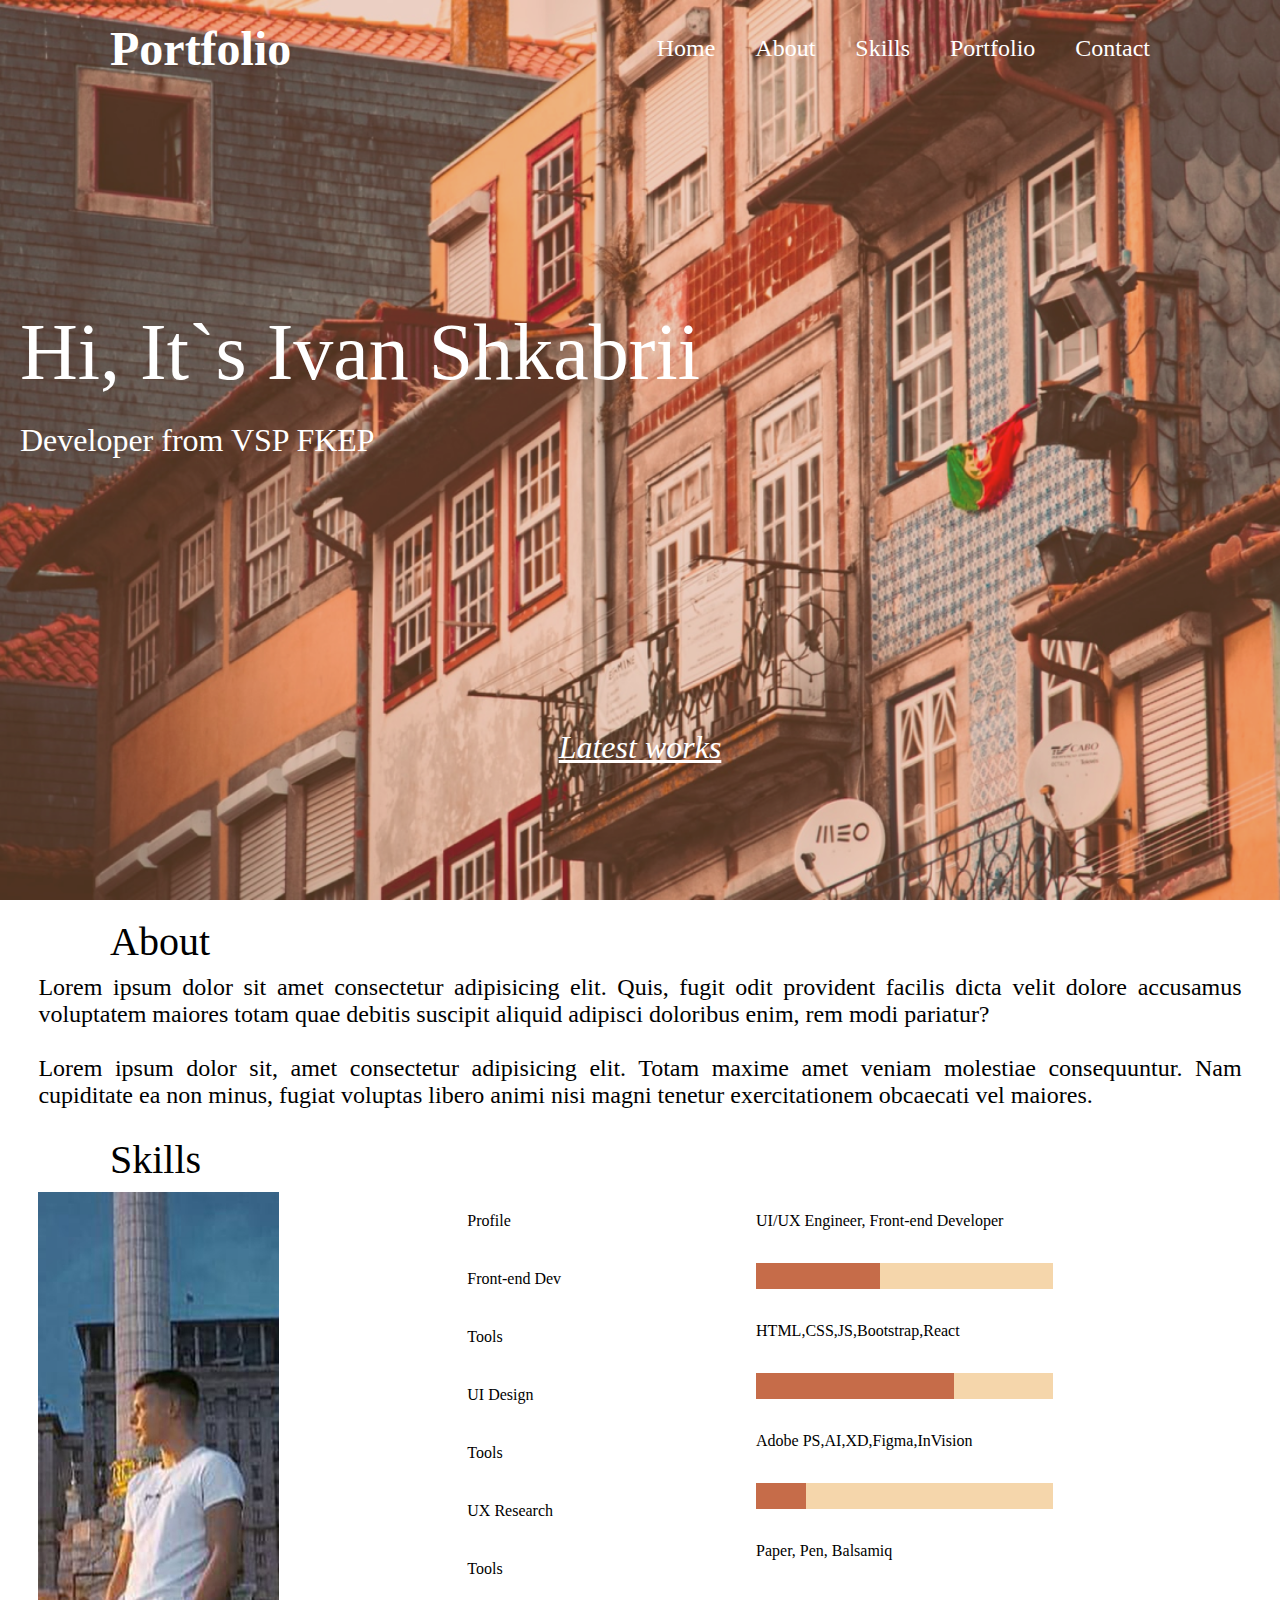
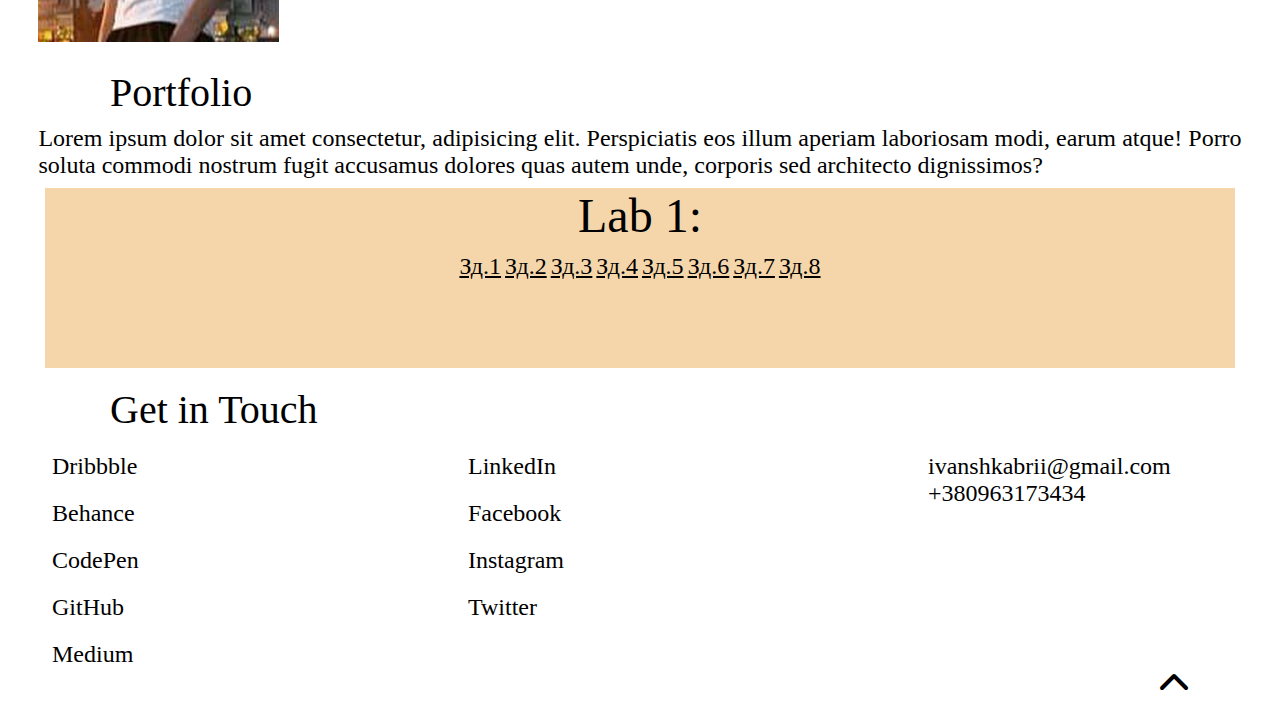
==== PR1/index.html @ 134fcc11 "Add files via upload" ====
<!DOCTYPE html>
<html lang="en">
<head>
	<meta charset="UTF-8">
	<meta name="viewport" content="width=device-width, initial-scale=1.0">
	<title>Document</title>
	<link rel="stylesheet" href="https://cdnjs.cloudflare.com/ajax/libs/font-awesome/6.4.2/css/all.min.css">
	<link rel="stylesheet" href="styles/style.css">
</head>
<body>
	<div class="header-block">
		<div class="overlay"></div>
		<header>
			<div class="content-wrap d-flex" id="topPoint">
				<div class="logo">
					Portfolio
				</div>
				<nav class='main-menu'>
					<div id='iconWrap' class="icons">
						<i id='iconOpen' class="fa-solid fa-bars"></i>
						<i id='iconClose' class="fa-solid fa-xmark hide"></i>
					</div>
					<ul id='mainMenu' class='menu-list hide-menu'>
						<li>
							<a href="#" id="homeButton">
								Home
							</a>
						</li>
						<li>
							<a href="#" id="aboutButton">
								About
							</a>
						</li>
						<li>
							<a href="#" id="skillsButton">
								Skills
							</a>
						</li>
						<li>
							<a href="#" id="portfolioButton">
								Portfolio
							</a>
						</li>
						<li>
							<a href="#" id="get-inButton">
								Contact
							</a>
						</li>
					</ul>
				</nav>	
			</div>
		</header>
		<div class="text-box">
			<div class="main-text">Hi, It`s Ivan Shkabrii</div>
			<div class="second-text">Developer from VSP FKEP</div>
			<div class="latest"><a href="#" id="latestButton">Latest works</a></div>
		</div>
	</div>
	<p class="title-text" id="aboutPoint">About</p>
	<p class="default-text">
		Lorem ipsum dolor sit amet consectetur adipisicing elit. Quis, fugit odit provident facilis dicta velit dolore accusamus voluptatem maiores totam quae debitis suscipit aliquid adipisci doloribus enim, rem modi pariatur?
<br>
<br>
	Lorem ipsum dolor sit, amet consectetur adipisicing elit. Totam maxime amet veniam molestiae consequuntur. Nam cupiditate ea non minus, fugiat voluptas libero animi nisi magni tenetur exercitationem obcaecati vel maiores.
	</p>
	<p class="title-text" id="skillsPoint">Skills</p>
	<div class="self-content"><div class="self-image"></div>
	<div class="list-bars-container">
	<ul class="skills-list">
		<li>
			<p>Profile</p>	
		</li>
		<li>
			<p>Front-end Dev</p>
		</li>
		<li> 
			<p>Tools</p>
		</li>
		<li>
			<p>UI Design</p>
		</li>
		<li>
			<p>Tools</p>
		</li>
		<li>
			<p>UX Research</p>
		</li>
		<li>
			<p>Tools</p>
		</li>
	</ul>
	<ul class="bars-tools">
		<li><p> UI/UX Engineer, Front-end Developer</p></li>
		<li class="progress-bar"><div class="progress"></div></li>
		<li><p>HTML,CSS,JS,Bootstrap,React</p></li>
		<li class="progress-bar"><div class="progressFirst"></div></li>
		<li><p>Adobe PS,AI,XD,Figma,InVision</p></li>
		<li class="progress-bar"><div class="progressSecond"></div></li>
		<li><p>Paper, Pen, Balsamiq</p></li>
	</ul>
</div>
</div>
<p class="title-text" id="portfolioPoint">Portfolio</p>
<p class="default-text"> Lorem ipsum dolor sit amet consectetur, adipisicing elit. Perspiciatis eos illum aperiam laboriosam modi, earum atque! Porro soluta commodi nostrum fugit accusamus dolores quas autem unde, corporis sed architecto dignissimos?	
	</p>
<div class="portfolio">
	<p>Lab 1:</p>
	<div class="tasks">
	<a href="https://yuriyivaniuk.github.io/ЛР1(нова)/1/index1.html">Зд.1</a>
	<a href="https://yuriyivaniuk.github.io/ЛР1(нова)/2/index.html">Зд.2</a>
	<a href="https://yuriyivaniuk.github.io/ЛР1(нова)/3/index.html">Зд.3</a>
	<a href="https://yuriyivaniuk.github.io/ЛР1(нова)/4/index1.html">Зд.4</a>
	<a href="https://yuriyivaniuk.github.io/ЛР1(нова)/5/index.html">Зд.5</a>
	<a href="https://yuriyivaniuk.github.io/ЛР1(нова)/6/index.html">Зд.6</a>
	<a href="https://yuriyivaniuk.github.io/ЛР1(нова)/7/index.html">Зд.7</a>
	<a href="https://yuriyivaniuk.github.io/ЛР1(нова)/8/index.html">Зд.8</a>
</div>
</div>
<p class="title-text" id="get-inPoint">Get in Touch</p>
<footer>
<div class="Sources">
	<div class="top-blocks">
	<ul>
		<li><a href="#">Dribbble</a></li>
		<li><a href="#">Behance</a></li>
		<li><a href="#">CodePen</a></li>
		<li><a href="#">GitHub</a></li>
		<li><a href="#">Medium</a></li>
		</ul>
		<ul>
		<li><a href="#">LinkedIn</a></li>
		<li><a href="#">Facebook</a></li>
		<li><a href="#">Instagram</a></li>
		<li><a href="#">Twitter</a></li>
	</ul>
</div>
	<div class="contact-box">
		<p>ivanshkabrii@gmail.com</p>
		<p>+380963173434</p>
		</div>
</div>
<div class="bottom-footer">
<i class="fa-solid fa-chevron-up" id="topButton"></i></a>
</div>
</footer>
<script src='script/script.js'></script>
</body>
</html>
---- PR1/styles/style.css ----
* {
	margin: 0;
	padding: 0;
	box-sizing: border-box;
	font-family: "Libre Franklin";
}
a{
	color:#fff;
	text-align: center;
}
img {
	display: block;
	width: 100%;
}

ul, ol {
	list-style-type: none;
}
.header-block {
	height: 100vh;
	position: relative;
	background: url('../images/main-bg.png');
	background-repeat: no-repeat;
	background-size: cover;
	background-position: center;
}

.header-block header {
	position: relative;
	z-index: 10;
}

.overlay {
	position: absolute;
	top: 0;
	left: 0;
	width: 100%;
	height: 100%;
	background: rgba(198, 108, 73, 0.30);
}

header .content-wrap .logo {
	order: 2;
}

.icons {
	color: #fff;
}

.logo {
	font-size: 2.5rem;
	color: #fff;
	width: 100%;
	text-align: center;
	font-weight: bold;

}
.menu-list li:not(:last-child) {
	margin-bottom: 20px;
}

.menu-list a {
	font-size: 2rem;
	color: white;
	text-decoration: none;
}


/*Global styles*/
.content-wrap {
	padding: 15px 20px 0px 20px;
	max-width: 1100px;
	margin: 0 auto;
	align-items: center;
}

.d-flex {
	display: flex;
}

.hide {
	display: none;
}

.hide-menu {
	position: absolute;
	left: -9999px;
}
.text-box{
	text-align: center;
	font-size: 2rem;
	color:#fff;
	display: inline;
	position: relative;
}
.main-text{
	padding-top:20vh;
	width: 100%;
	font-size: 2.5rem;
	text-align: center;
}
.second-text{
	padding-top: 1.5rem;
	font-size: 1.2rem;
	color: white;
}
.latest{
	font-size: 2rem;
	padding-top: 50vh;
	width: 100%;
	text-align: center;	
	font-style: italic;
	color:black;
}
.latestButton{
	padding-top: 20vh;
	position: relative;
}
.title-text{
	padding-top:2vh;
	font-size: 2.5rem;
	text-align: center;
	width: 100%;
	margin: 0 auto;
}
.colored{
	background-color: #fffaf2;
}
.default-text{
	padding: 1vh 3vw;
	font-size: 1.5rem;
	text-align: justify;
}
.self-content{
	width: 100%;
}
.self-image{
	margin: 0 auto;	
	width: 60vw;
	height: 60vh;
	background: url('../images/self-image.jpg');
	background-repeat: no-repeat;
	background-size: cover;
	background-position: center;
}

.list-bars-container{
	width: 60%;
	justify-content: center;
	margin: 0px 20%;
	display: flex;
}
.skills-list li p{
	font-size: 1rem;
	padding: 20px 20px 20px 0px;
}
.bars-tools li p{
	padding: 20px 0px;
}
.progress-bar{
	padding: 0px 0px;
	margin: 13px 0px;
	width: 100%;
	background-color: #f5d6ab;
}
.progress{
	padding: 13px 0px;
	background-color: #c66c49;
	height: 100%;
	width: 15%;
}
.progressFirst{
	padding: 13px 0px;
	background-color: #c66c49;
	height: 100%;
	width: 25%;
}
.progressSecond{
	padding: 13px 0px;
	background-color: #c66c49;
	height: 100%;
	width: 45%;
}
.portfolio{
	background-color:  #f5d6ab;
	margin: 0 auto;
	width: 93vw;
	height: 20vh;
	align-items: center;
	position: relative;
	display:flex;
	flex-direction: column;	
}
.portfolio p{
	text-align: center;
	font-size: 3rem;
	width: 100%;
	margin-bottom: 10px;
}
.portfolio a{
	color:black;
	font-size: 1.5rem;
	width: 80%;
	text-align: center;
}
.Sources{
	display: flex;
	flex-direction: column;
	justify-content: space-around;
	height: 50%;
	width: 100%;
	color:#000;
	z-index: 10;
}
.top-blocks{
	display:flex;
}
.Sources ul{
	width: 70%;
	margin-right: 2%;
}
.Sources li{
	margin:5vh 0px;
	margin-left: 5vw;
}
.Sources li a{
	text-decoration: none;
	margin-bottom: 20px;
	color:#000;
}
.fa-chevron-up{
	width: 100%;
	text-align: right;
}
.bottom-footer{
	display: flex;
	justify-content: space-between;
	width: 90%;
	margin: 0 auto;
	margin-bottom: 1.5rem;
	max-width: 1100px;
}
.contact-box{
	width: 90%;
	margin-left: 5vw;
	font-size: 16px;
	display: flex;
	flex-direction: column;
}
.contact-box a{
	text-align: left;
	text-decoration: none;
}
.bottom-footer a{
	color:#000;
	text-align: right;
	margin-left: 90%;
}
@media screen and (min-width: 800px) {
	header .content-wrap .logo {
		order: 0;
	}
	.icons {
		display: none;
	}
	.hide-menu {
		position: static;
	}
	.menu-list {
		background: transparent;
	}
	ul , ol	{
		display: flex;
	}
	li{
		padding:20px 20px 0px 20px;
	}
	.main-menu{
		text-align: right;
	}
	.main-menu a {
		font-size: 1.5rem;
		color: white;
	}
	.menu-list li:not(:last-child) {
		margin-bottom: 20px;
	}
	.logo{
		font-size: 3rem;
		width: 50%;
		text-align: left;
	}
	.main-text{
		text-align: left;
		width: 90%;
		max-width: 1100px;
		padding-top: 25vh;
		padding-left:20px;
		font-size:5rem;
	}
	.second-text{
		width: 90%;
		max-width: 1100px;
		padding-left:20px;
		font-size:2rem;
		text-align: left;
	}
	.latest{
		font-size: 2rem;
		padding-top: 30vh;
		text-align: bottom;
	}
	.title-text{
		width: 90%;
		max-width: 1100px;
		text-align: left;
		padding-left: 20px;
	}
	.self-content{
		width: 100%;
		display: flex;
		padding: 1vh 3vw;
	}
	.self-image{
		margin: 0	0	0	0;
		width: 25%;
		height: 50vh;
		background: url('../images/self-image1.jpg');
		background-repeat: no-repeat;
		background-size: cover;
		background-position: center;
	}
	.list-bars-container{
		margin: 0 0 ;
		width: 100%;
		flex-direction: row;
	}
	.skills-list{
		width: 30%;
	}
	.list-bars-container ul{
		display: inline;
	}
	.skills-list li{
		padding: 0px 0px;
	}
	.skills-list li p{
		font-size: 1rem;
		padding: 20px 20px 20px 0px;
	}
	.bars-tools li{
		padding: 0px 50px 0px 0px;
	}
	.bars-tools li p{
		padding: 20px 0px;
	}
	.progress-bar{
		margin: 143x 0px;
		width: 100%;
		background-color: #f5d6ab;
	}
	.progress{
		padding: 13px 0px;
		background-color: #c66c49;
		height: 100%;
		width: 50%;
	}
	.progressFirst{
		padding: 13px 0px;
		background-color: #c66c49;
		height: 100%;
		width: 80%;
	}
	.progressSecond{
		padding: 13px 0px;
		background-color: #c66c49;
		height: 100%;
		width: 20%;
	}
	.Sources{
		display: flex;
		width: 100%;
		justify-content: center;
		flex-direction: row;
	}
	.top-blocks{
		width: 65%;
	}
	.contact-box{
		width: 25%;
		margin-top: 20px;
		font-size: 1.5rem;
	}
	.Sources ul{
		width: 50%;
		text-align: left;
		display: inline;
	}
	.Sources li{
		display: list-item;
		margin: 0;
		font-size: 1.5rem;
	}
	.bottom-footer{
		width: 95%;
	}
	.bottom-footer i{
		color:#000;
		font-size: 2rem;
		width: 100%;
		max-width: 1100px;
		justify-content: space-around;
	}
}
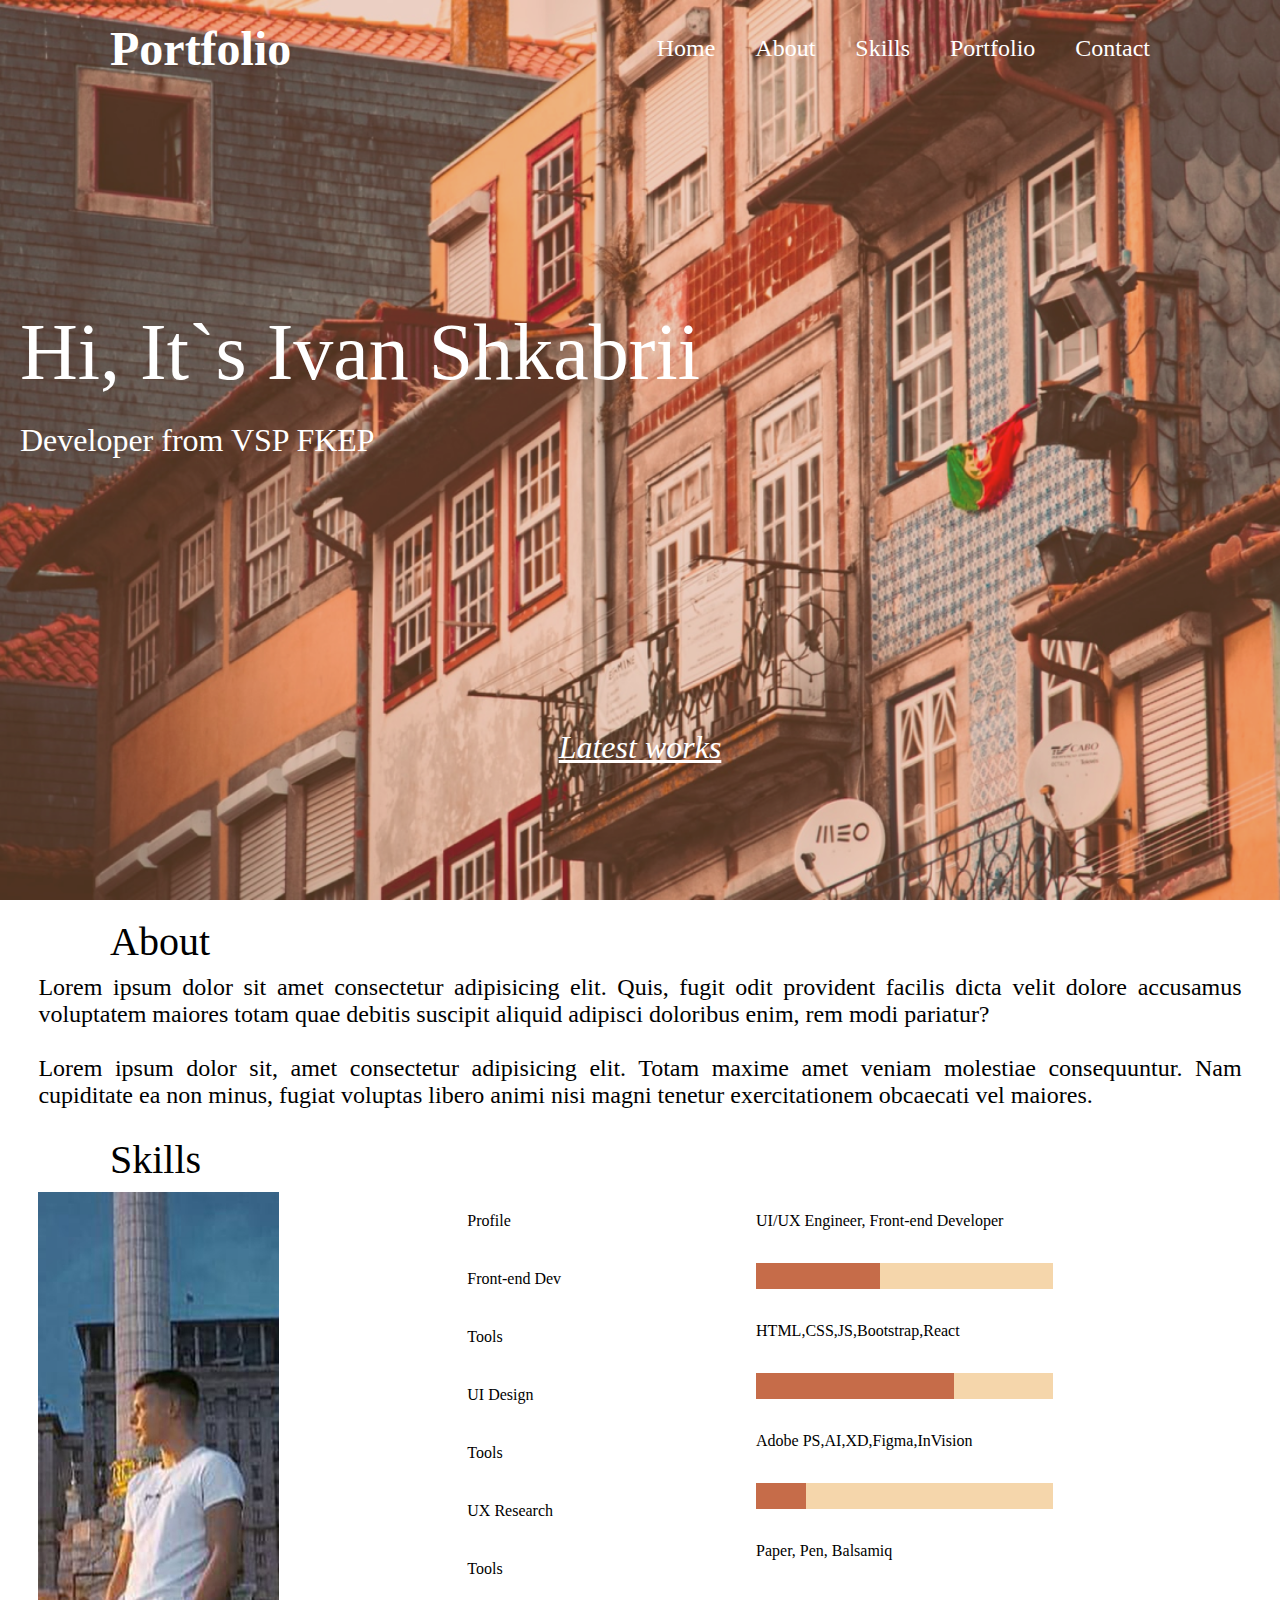
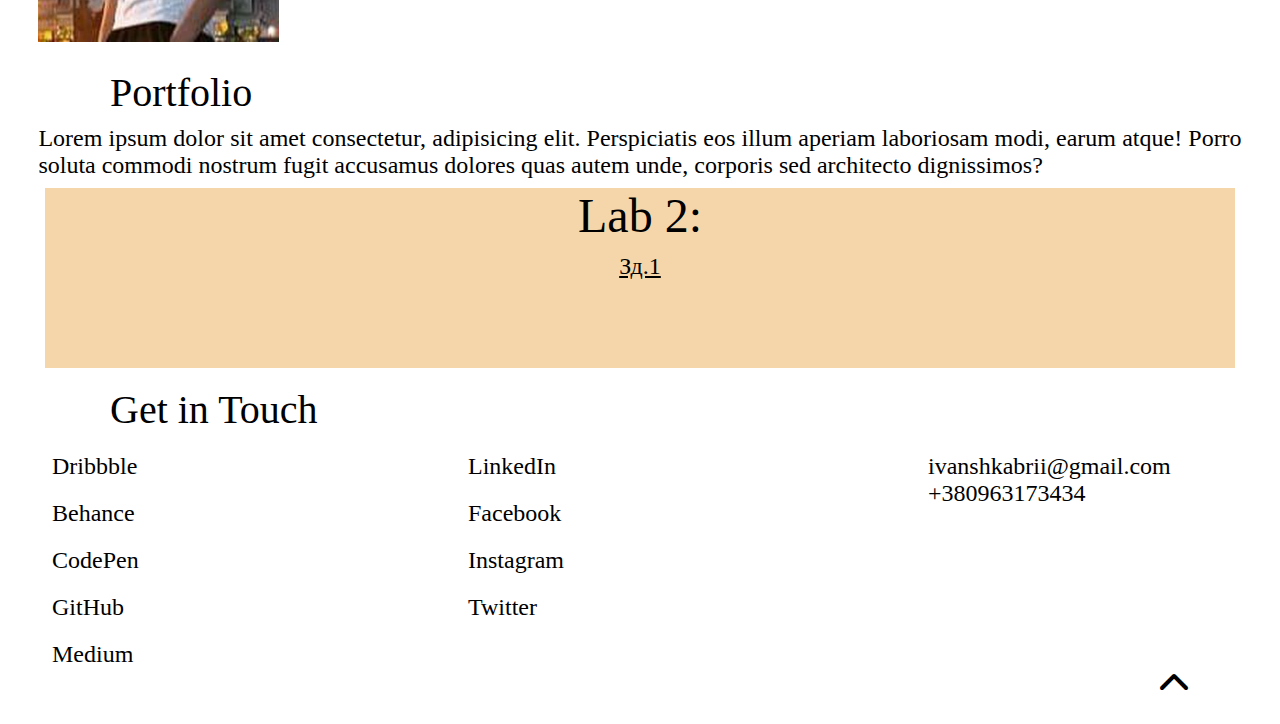
==== commit 924050d8: "Add files via upload" ====
--- a/PR1/index.html
+++ b/PR1/index.html
@@ -104,16 +104,10 @@
 <p class="default-text"> Lorem ipsum dolor sit amet consectetur, adipisicing elit. Perspiciatis eos illum aperiam laboriosam modi, earum atque! Porro soluta commodi nostrum fugit accusamus dolores quas autem unde, corporis sed architecto dignissimos?	
 	</p>
 <div class="portfolio">
-	<p>Lab 1:</p>
+	<p>Lab 2:</p>
 	<div class="tasks">
-	<a href="https://yuriyivaniuk.github.io/ЛР1(нова)/1/index1.html">Зд.1</a>
-	<a href="https://yuriyivaniuk.github.io/ЛР1(нова)/2/index.html">Зд.2</a>
-	<a href="https://yuriyivaniuk.github.io/ЛР1(нова)/3/index.html">Зд.3</a>
-	<a href="https://yuriyivaniuk.github.io/ЛР1(нова)/4/index1.html">Зд.4</a>
-	<a href="https://yuriyivaniuk.github.io/ЛР1(нова)/5/index.html">Зд.5</a>
-	<a href="https://yuriyivaniuk.github.io/ЛР1(нова)/6/index.html">Зд.6</a>
-	<a href="https://yuriyivaniuk.github.io/ЛР1(нова)/7/index.html">Зд.7</a>
-	<a href="https://yuriyivaniuk.github.io/ЛР1(нова)/8/index.html">Зд.8</a>
+	<a href="https://ivanshkabrii.github.io/WEB/lr2/index.html">Зд.1</a>
+
 </div>
 </div>
 <p class="title-text" id="get-inPoint">Get in Touch</p>
--- a/PR1/styles/style.css
+++ b/PR1/styles/style.css
@@ -138,7 +138,7 @@
 	margin: 0 auto;	
 	width: 60vw;
 	height: 60vh;
-	background: url('../images/self-image.jpg');
+	background: url('../images/self-image1.jpg');
 	background-repeat: no-repeat;
 	background-size: cover;
 	background-position: center;
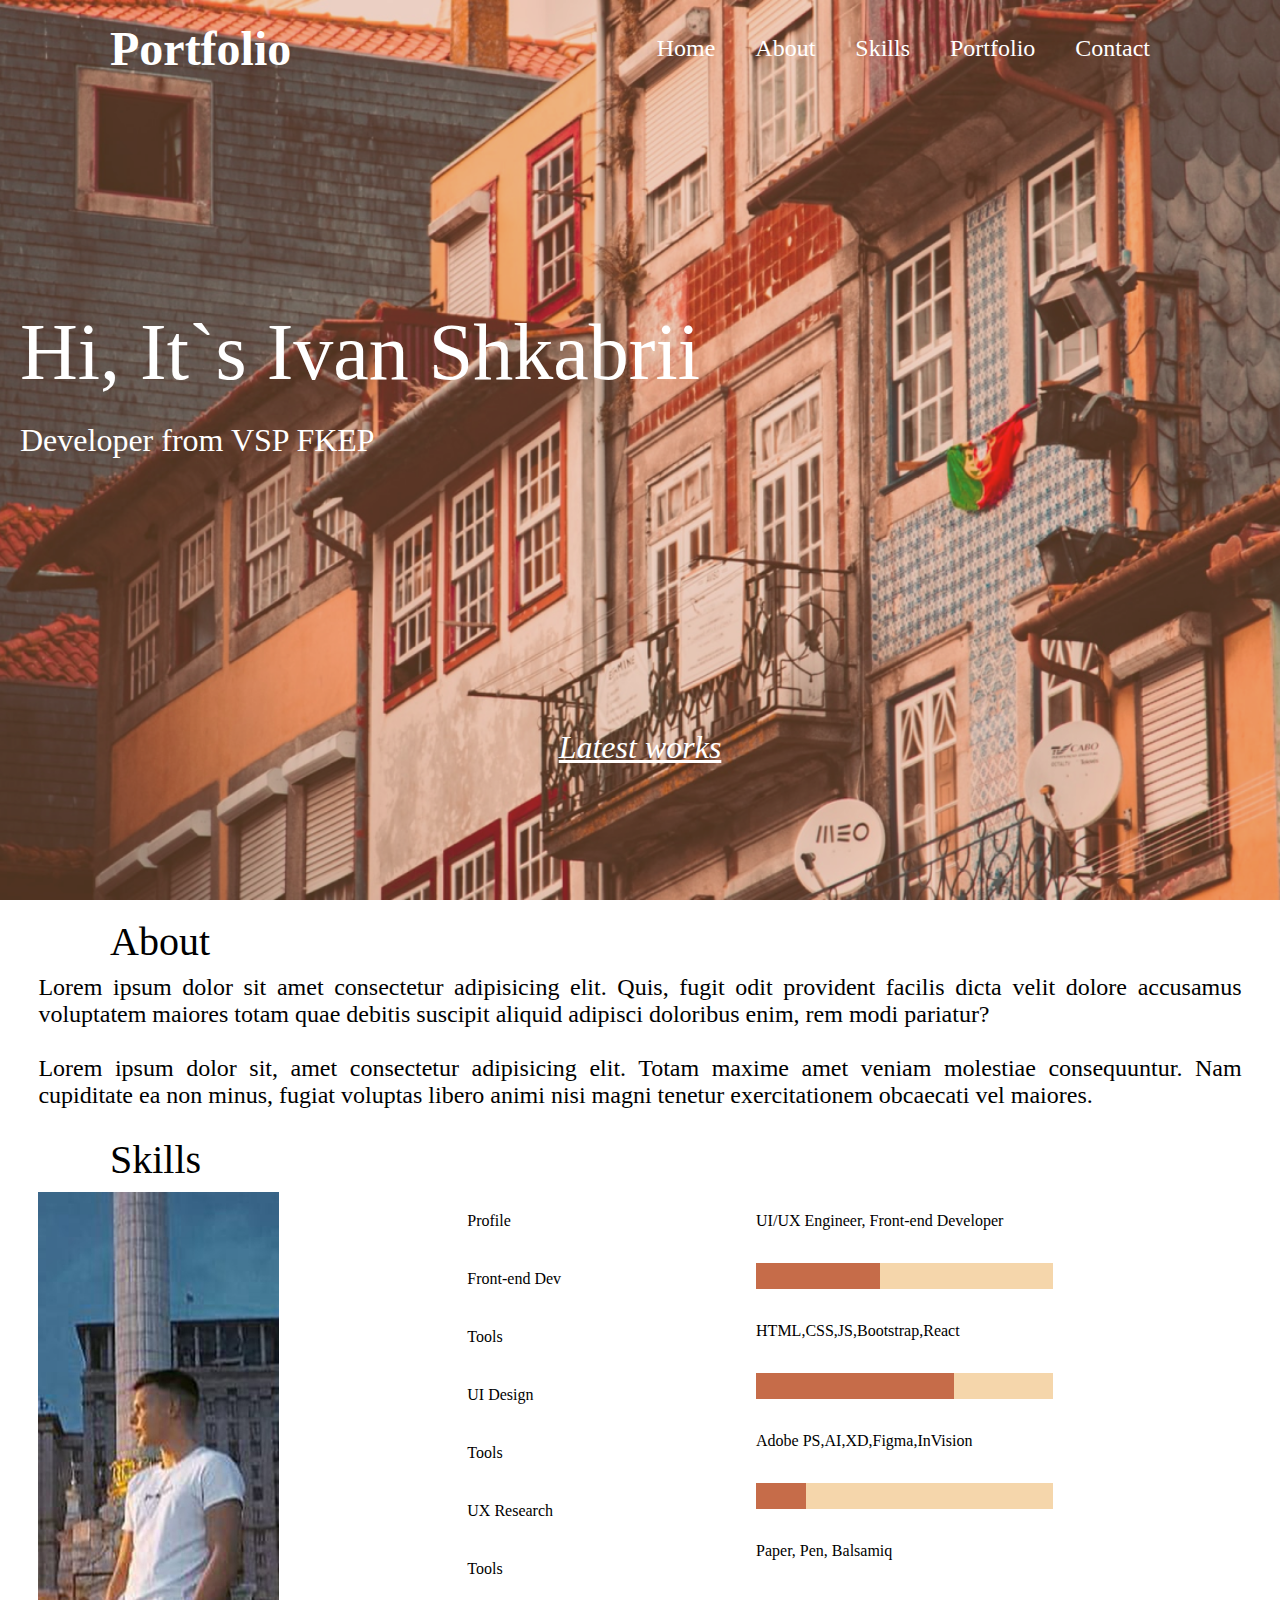
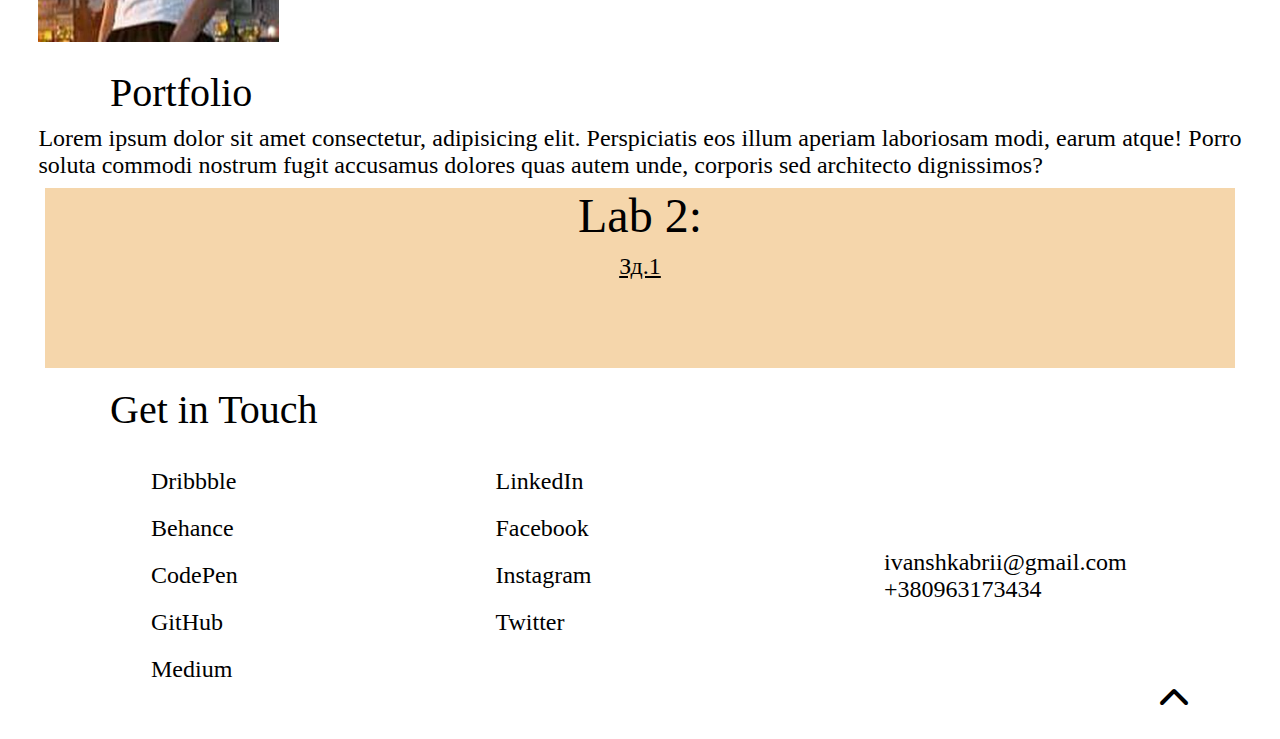
==== commit a410dc3e: "Add files via upload" ====
--- a/PR1/index.html
+++ b/PR1/index.html
@@ -112,7 +112,7 @@
 </div>
 <p class="title-text" id="get-inPoint">Get in Touch</p>
 <footer>
-<div class="Sources">
+<div class="Sources content-wrap">
 	<div class="top-blocks">
 	<ul>
 		<li><a href="#">Dribbble</a></li>
